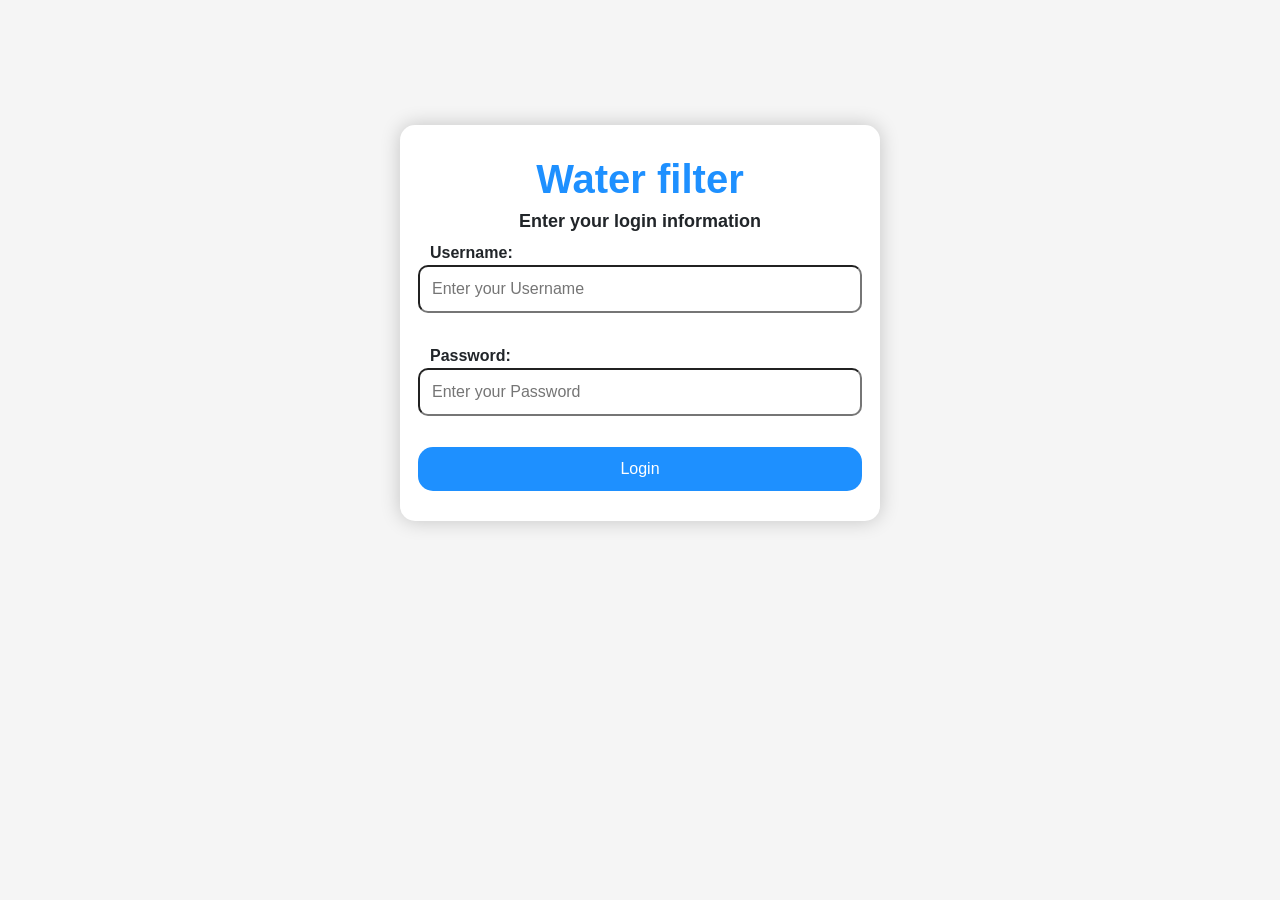
==== index.html @ f0089370 "init" ====
<!doctype html>
<html lang="en">
    <head>
        <meta charset="UTF-8" />
        <meta name="author" content="Yan Verrept" />
        <meta name="description" content="This site is for the login screen for the dashboard of the water filter project." />
        <title>Login</title>
        <!--<link rel="shortcut icon" href="favicon.ico" type="image/x-icon">-->
        <link rel="stylesheet" href="styles/bootstrap-reboot.css" />
        <link rel="stylesheet" href="styles/bootstrap-grid.css" />
        <link rel="stylesheet" href="styles/index.css" />
    </head>
    <body>
        <div id="container">
            <h1>Water filter</h1>
            <h3>Enter your login information</h3>
            
            <form id="loginForm" name="loginForm" class="row">
                <label class="col-1" for="username">Username:</label>
                <input type="text" id="username" name="username" placeholder="Enter your Username" required />
                <p id="invalid_user" class="invalid"></p>
                <label for="password">Password:</label>
                <input type="text" id="password" name="password" placeholder="Enter your Password" required />
                <p id="invalid_pass" class="invalid"></p>
                <button type="submit">Login</button>
            </form>
        </div>
        <script src="javascript/login.js"></script>
    </body>
</html>
---- styles/index.css ----
body {
    font-family: sans-serif;
    background-color: whitesmoke;
}

div#container {
    background-color: #fff;
    width: 480px;
    padding: 30px;
    margin: 125px auto;
    border-radius: 15px;
    box-shadow: 0 0 20px rgba(0, 0, 0, 0.2);
}

h1 {
    font-weight: bold;
    text-align: center;
    color: dodgerblue;
}

h3 {
    font-size: 18px;
    font-weight: bold;
    text-align: center;
}

label {
    font-weight: bold;
}

input {
    margin-bottom: 15px;
    border-radius: 10px;
    padding: 10px;
}

button {
    background-color: dodgerblue;
    color: white;
    border: none;
    border-radius: 15px;
    padding: 10px;
}

button:hover {
    background-color: white;
    border: 3px solid dodgerblue;
    color: dodgerblue;
}

.invalid {
    color: red;
    text-decoration: underline;
}
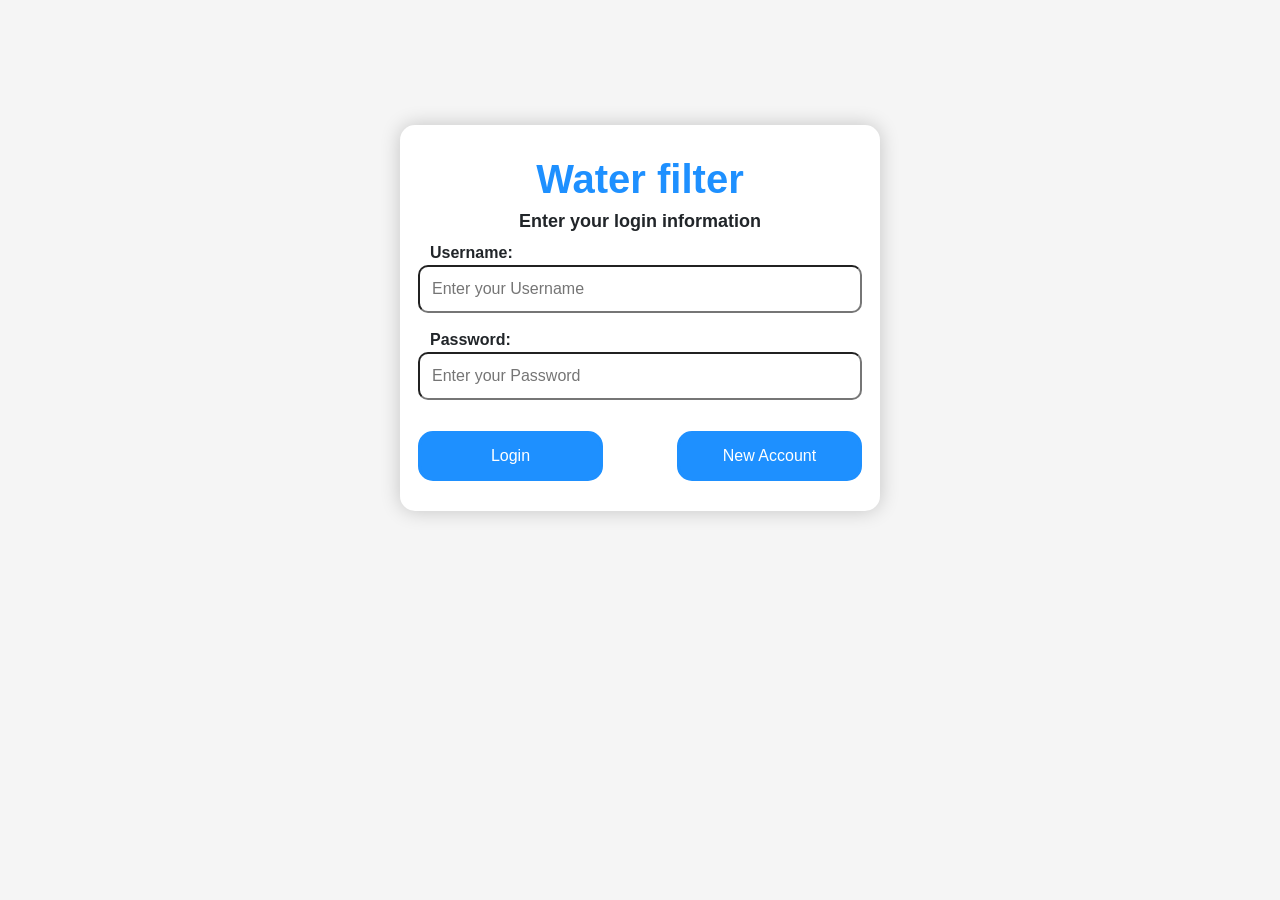
==== commit 126ee54a: "Merge branch 'main' of https://github.com/verrepty1223/SIL2.2_Frontend into WorkingBranch" ====
--- a/index.html
+++ b/index.html
@@ -16,13 +16,14 @@
             <h3>Enter your login information</h3>
             
             <form id="loginForm" name="loginForm" class="row">
-                <label class="col-1" for="username">Username:</label>
+                <label for="username">Username:</label>
                 <input type="text" id="username" name="username" placeholder="Enter your Username" required />
-                <p id="invalid_user" class="invalid"></p>
                 <label for="password">Password:</label>
                 <input type="text" id="password" name="password" placeholder="Enter your Password" required />
-                <p id="invalid_pass" class="invalid"></p>
-                <button type="submit">Login</button>
+                <p id="invalid" class="invalid"></p>
+                
+                <button class="col-5" type="submit" value="login">Login</button>
+                <button class="col-5 offset-2" type="submit" value="register">New Account</button>
             </form>
         </div>
         <script src="javascript/login.js"></script>
--- a/styles/index.css
+++ b/styles/index.css
@@ -37,14 +37,13 @@
 button {
     background-color: dodgerblue;
     color: white;
-    border: none;
     border-radius: 15px;
     padding: 10px;
+    border: 3px solid dodgerblue;
 }
 
 button:hover {
     background-color: white;
-    border: 3px solid dodgerblue;
     color: dodgerblue;
 }
 
